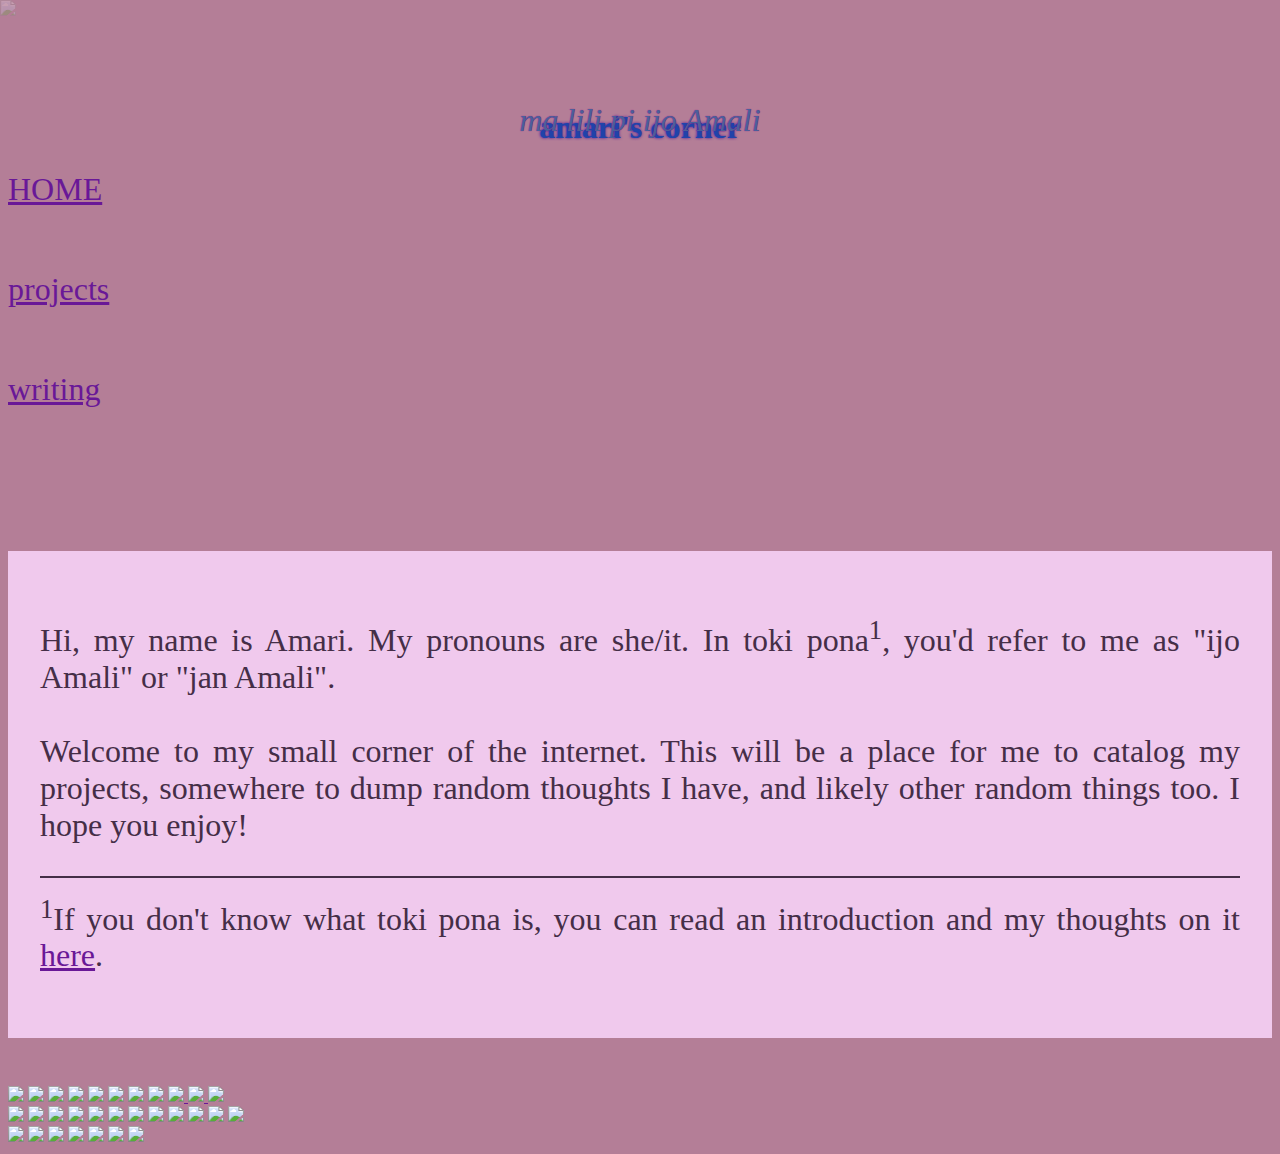
==== index.html @ 30c2fec4 "Add files via upload" ====
<!DOCTYPE html>
<html lang="en">

<head>
    <meta charset="utf-8" />
    <meta name="viewport" content="width=device-width, initial-scale=1" />
    <title>amari's corner</title>
    <!-- CSS Reset -->
    <link rel="stylesheet" href="https://cdnjs.cloudflare.com/ajax/libs/normalize/8.0.1/normalize.css" />
    <!-- Milligram CSS -->
    <link rel="stylesheet" href="https://cdnjs.cloudflare.com/ajax/libs/milligram/1.4.1/milligram.css" />
    <link rel="stylesheet" href="styles.css" />
</head>

<body>
    <img src="https://jooinn.com/images/paper-22.jpg" id="paper-texture"/>

    <div class="container menu-bar">
        <div class="row">
            <div class="column column-40">
                <h1>amari's corner</h1>
                <em class="subtitle column-33">ma lili pi ijo Amali</em>
            </div>
            <div class="column"><a class="button button-clear" id="current-page">Home</a></div>
            <div class="column"><a href="./projects" class="button button-clear">Projects</a></div>
            <div class="column"><a href="./writing" class="button button-clear">Writing</a></div>
        </div>
    </div>

    <div class="container body-text">
        <p>
            Hi, my name is Amari. My pronouns are she/it. In toki pona<sup>1</sup>, you'd refer to me as "ijo Amali" or "jan Amali".
            <br><br>
            Welcome to my small corner of the internet. This will be a place for me to catalog my projects, somewhere to dump random thoughts I have, and likely other random things too. I hope you enjoy!
            <hr>
            <sup>1</sup>If you don't know what toki pona is, you can read an introduction and my thoughts on it <a href="./writing/english/thoughtsontp.html">here</a>.
        </p>
    </div>
    <!-- beepers -->
    <div style="margin-top: 3rem;" class="container">
        <div class="row">
        <img class="column beeper" src="./images/ILikeComputer.png" />
        <img class="column beeper" src="./images/neocities-now.gif" />
        <img class="column beeper" src="./images/paws.png" />
        <img class="column beeper" src="./images/site_best_viewed_with_monitor.gif" />
        <img class="column beeper" src="./images/freetechtips.gif" />
        <img class="column beeper" src="./images/1nft2.gif" />
        <img class="column beeper" src="./images/1bw24.gif" />
        <img class="column beeper" src="./images/firefoxnow.gif" />
        <a class="column" href="https://lunasn0wfall.neocities.org/">
            <img class="beeper" src="./images/pawjob.gif" />
        </a>
        <a class="column" href="https://my-guinea-pig.glitch.me/">
            <img class="beeper" src="./images/3no.png" />
        </a>
        <a class="column" href="https://neocities.org/">
            <img class="beeper" src="./images/1neo11.gif" />
        </a>
        </div>
    </div>
    <!-- stamps -->
    <div class="container">
        <div class="row">
            <img class="column beeper" src="./images/chips.gif" />
            <img class="column beeper" src="./images/miku.gif" />
            <img class="column beeper" src="./images/legend.png" />
            <img class="column beeper" src="./images/aaaaaa.gif" />
            <img class="column beeper" src="./images/dizzy.gif" />
            <img class="column beeper" src="./images/spoons.png" />
            <img class="column beeper" src="./images/jesusxbox.png" />
            <img class="column beeper" src="./images/cateeper.gif" />
            <img class="column beeper" src="./images/rat.png" />
            <img class="column beeper" src="./images/squidsisters.png" />        
            <img class="column beeper" src="./images/penis.jpg" />        
            <img class="column beeper" src="./images/2010.png" />
        </div>
    </div>
    <!-- blinkies -->
    <div class="container">
        <div class="row">
            <img class="column beeper" src="./images/toki.gif" />
            <img class="column beeper" src="./images/bitchpiss.gif" />
            <img class="column beeper" src="./images/deletetiktok.gif" style="width: 150px;" />
            <img class="column beeper" src="./images/onthefloor.gif" />
            <img class="column beeper" src="./images/dishwashersafe.gif" />
            <img class="column beeper" src="./images/catsometimespurr.gif" />
            <!-- <img class="column beeper" src="./images/catmeooow.gif" /> -->
            <img class="column beeper" src="./images/hormones.gif" />
        </div>
    </div>

    <!-- <marquee>meow</marquee> -->
</body>

</html>
---- styles.css ----
:root {
    --text-color:         rgb(69, 46, 71);
    --link-color:         rgb(63, 29, 78);
    --clicked-link-color: rgb(105, 24, 151);
    --fancy-text:         rgb(32, 67, 170);
}

@font-face {
    font-family: "AveriaSerifLibre";
    src: url('/fonts/AveriaSerifLibre-Regular.ttf');
}
/* 
@font-face {
    font-family: "UnderwoodTypewriter";
    src: url('/fonts/zai_Olivetti-UnderwoodStudio21Typewriter.otf');
} */

body {
    background-color: rgb(180, 126, 151);
    color: var(--text-color);
    font-family: "AveriaSerifLibre", "Averia Serif Libre", "Cambria", serif;
}

ul {
    list-style-type: lower-greek;
    padding-left: none;
}

#paper-texture {
    opacity: 0.25;
    position: fixed;
    top: 0;
    left: 0;
    
    /*min-width: 100%;*/
}

.menu-bar {
    padding: 3rem 0 7rem 0;
}

h1 {
    height: 2.1em;
    line-height: 100px;
    text-align: center;
    color: var(--fancy-text);
    text-shadow: 0 0 3px color-mix(in hsl, var(--fancy-text), purple);
    /* font-family: "UnderwoodTypewriter", "zai Olivetti-Underwood Studio 21 Typewriter", "Cambria", serif; */
}

.subtitle {
    color: color-mix(in hsl, var(--fancy-text), gray);
    text-shadow: 0 0 1px purple;
    text-align: center;
    font-size: 2rem;
    display: block;
    margin-top: -2em;
}

a.button {
    padding-top: 1rem;
    line-height: 100px;
    text-align: center;
    color: var(--clicked-link-color);
    font-size: 2rem;
    text-transform: lowercase;
}

a {
    color: var(--clicked-link-color);
}

.body-text {
    background-color: rgba(252, 216, 255, 0.829);    font-size: 2rem;
    text-align: justify;
    padding: 1em;
}

a#current-page {
    text-transform: uppercase;
    text-decoration: underline;
    /* color: color-mix() */
}

hr {
    border: 1px solid var(--text-color);
}
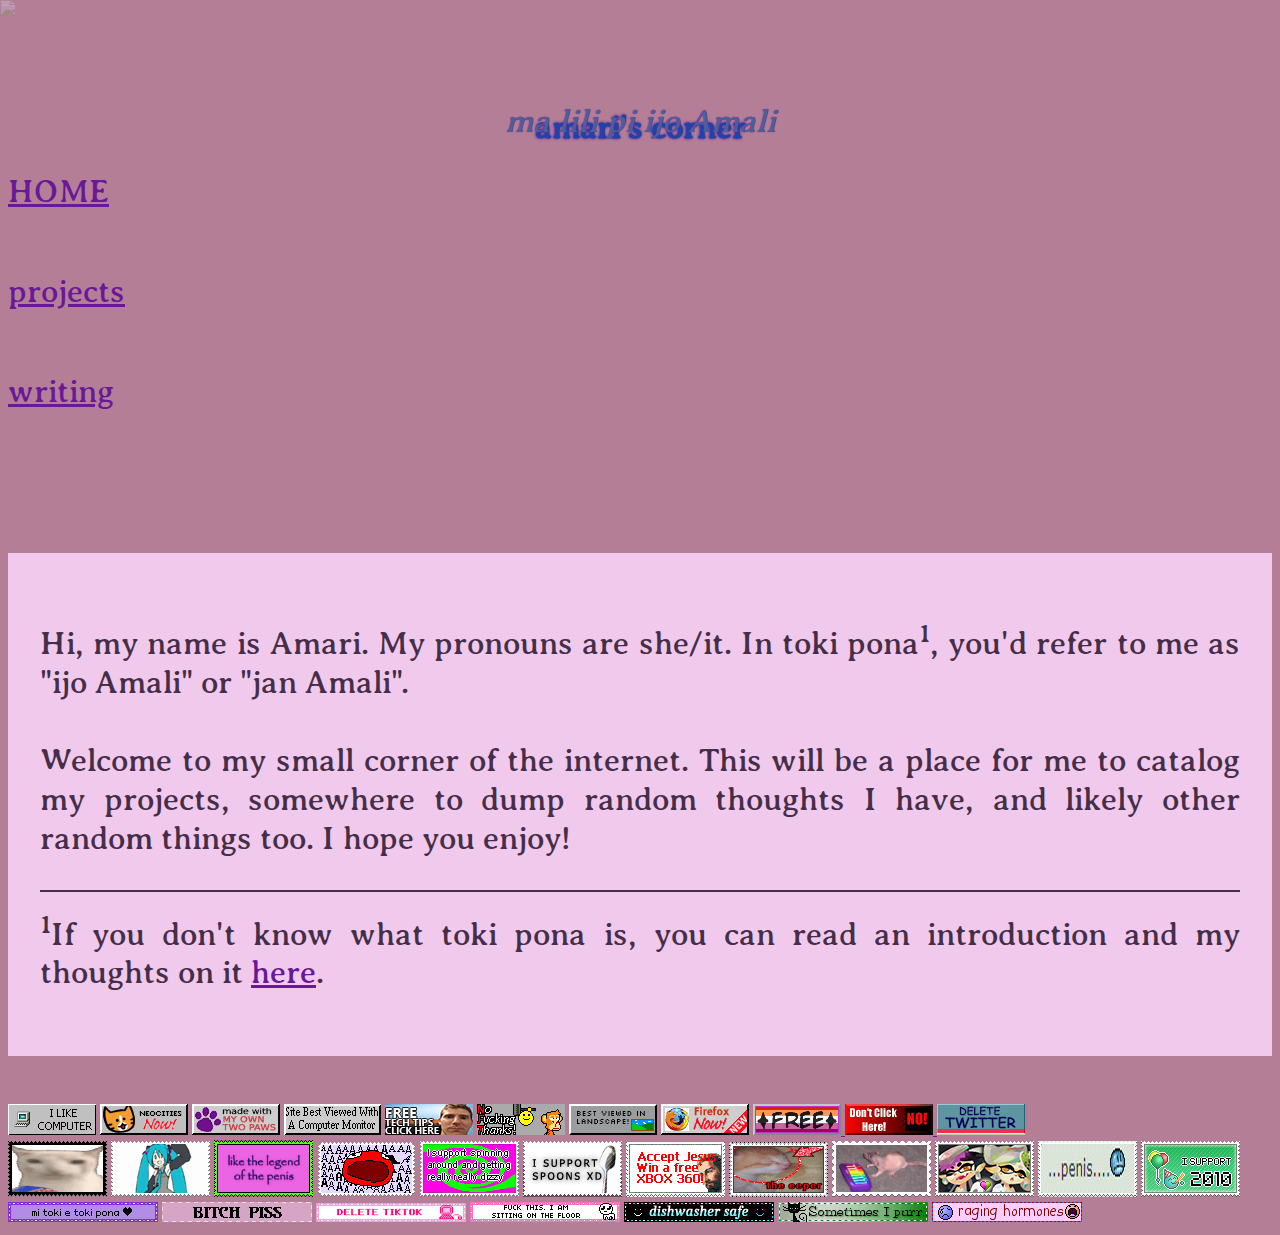
==== commit a0e4230c: "small changes" ====
--- a/index.html
+++ b/index.html
@@ -32,6 +32,7 @@
             Hi, my name is Amari. My pronouns are she/it. In toki pona<sup>1</sup>, you'd refer to me as "ijo Amali" or "jan Amali".
             <br><br>
             Welcome to my small corner of the internet. This will be a place for me to catalog my projects, somewhere to dump random thoughts I have, and likely other random things too. I hope you enjoy!
+            <!-- add socials -->
             <hr>
             <sup>1</sup>If you don't know what toki pona is, you can read an introduction and my thoughts on it <a href="./writing/english/thoughtsontp.html">here</a>.
         </p>
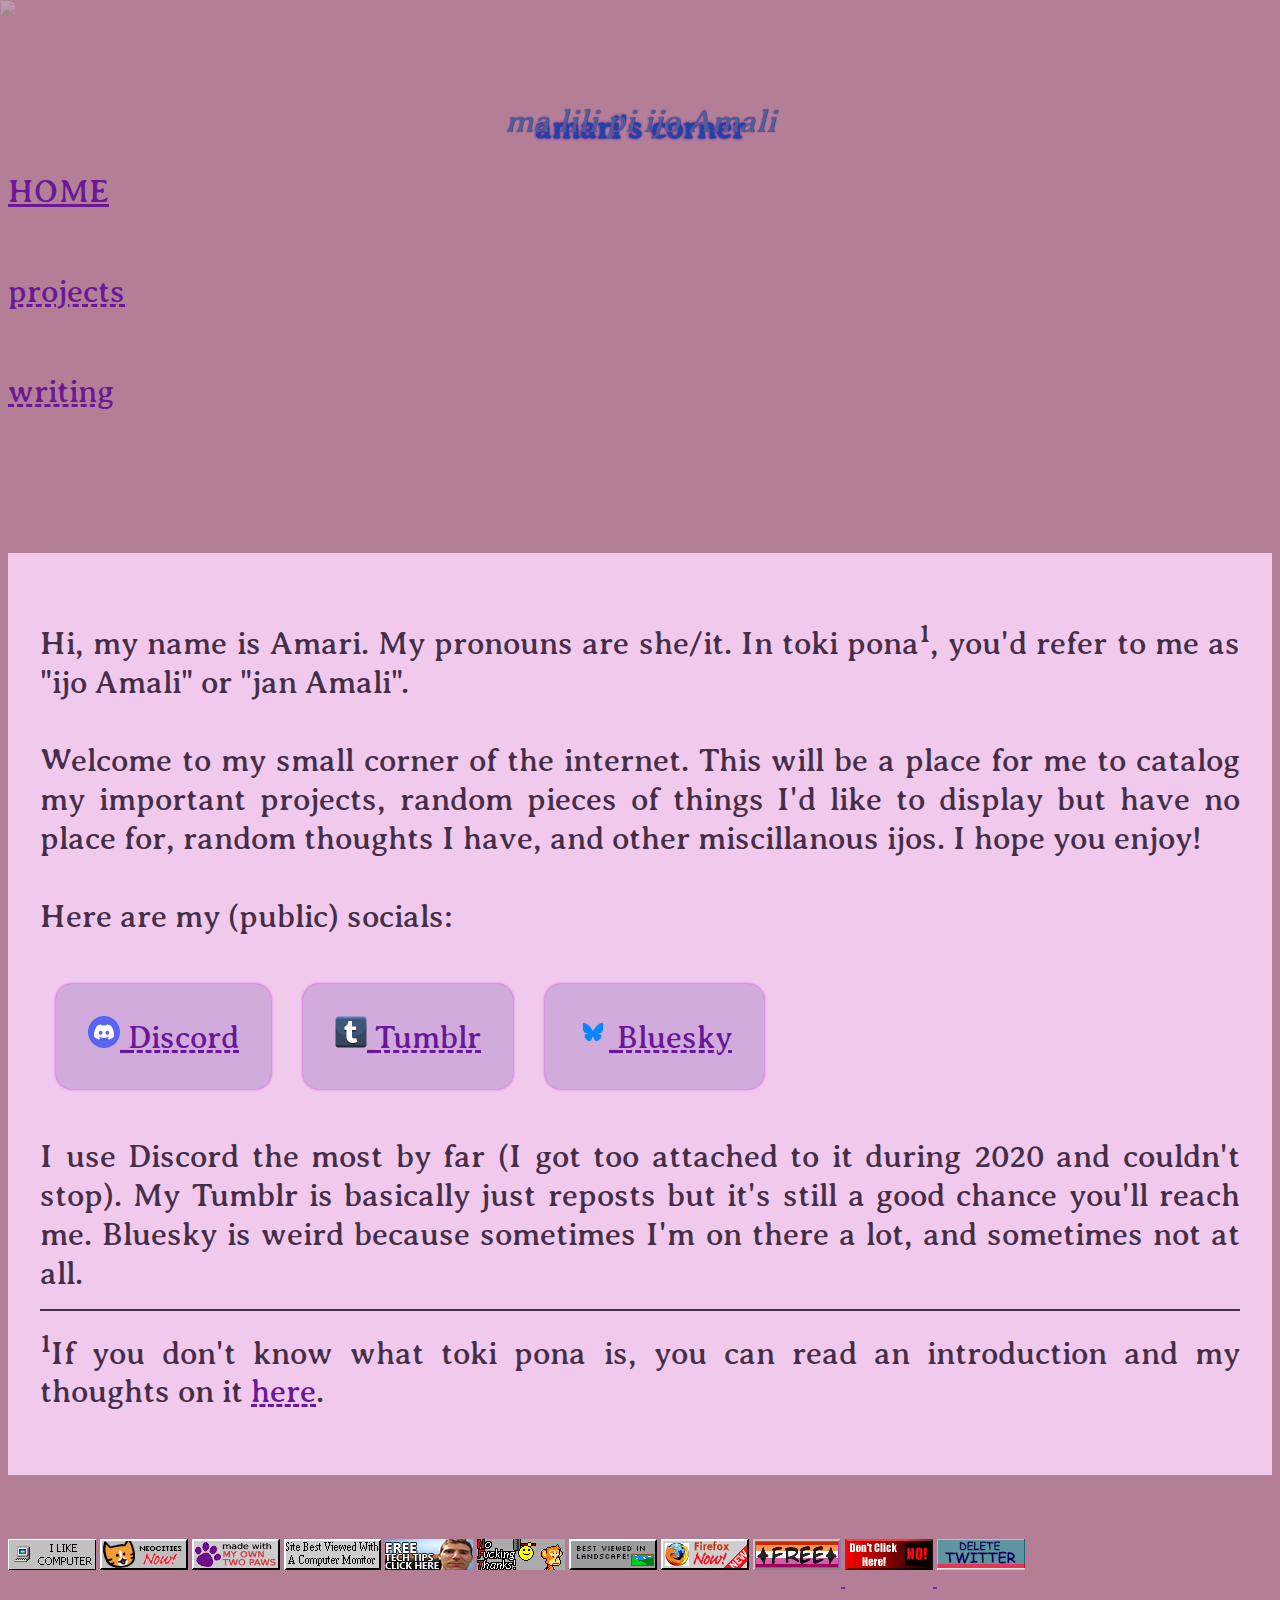
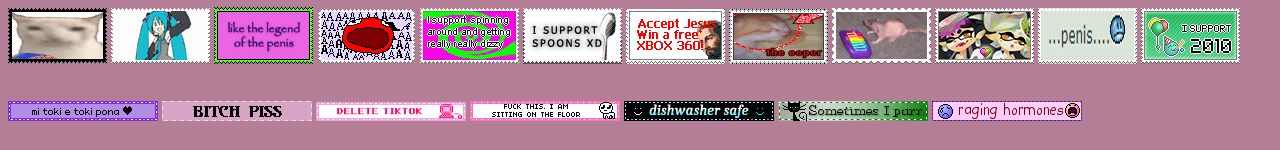
==== commit 1c0068ef: "added socials" ====
--- a/index.html
+++ b/index.html
@@ -31,8 +31,25 @@
         <p>
             Hi, my name is Amari. My pronouns are she/it. In toki pona<sup>1</sup>, you'd refer to me as "ijo Amali" or "jan Amali".
             <br><br>
-            Welcome to my small corner of the internet. This will be a place for me to catalog my projects, somewhere to dump random thoughts I have, and likely other random things too. I hope you enjoy!
+            Welcome to my small corner of the internet. This will be a place for me to catalog my important projects, random pieces of things I'd like to display but have no place for, random thoughts I have, and other miscillanous ijos. I hope you enjoy!
             <!-- add socials -->
+            <br><br>
+            Here are my (public) socials:
+            <div class="socialcontainer">
+                <a href="data:text/html,<h1>@c_rr_t</h1>"><div class="social">
+                    <img src="./images/logos/discord.png" />
+                    <span>Discord</span>
+                </div></a>
+                <a href="https://aliteralracoon.tumblr.com/"><div class="social">
+                    <img src="./images/logos/tumblr.png" />
+                    <span>Tumblr</span>
+                </div></a>
+                <a href="https://bsky.app/profile/gonorth.bsky.social"><div class="social">
+                    <img src="./images/logos/bsky.png" />
+                    <span>Bluesky</span>
+                </div></a>
+            </div>
+            I use Discord the most by far (I got too attached to it during 2020 and couldn't stop). My Tumblr is basically just reposts but it's still a good chance you'll reach me. Bluesky is weird because sometimes I'm on there a lot, and sometimes not at all.
             <hr>
             <sup>1</sup>If you don't know what toki pona is, you can read an introduction and my thoughts on it <a href="./writing/english/thoughtsontp.html">here</a>.
         </p>
--- a/styles.css
+++ b/styles.css
@@ -3,6 +3,7 @@
     --link-color:         rgb(63, 29, 78);
     --clicked-link-color: rgb(105, 24, 151);
     --fancy-text:         rgb(32, 67, 170);
+    --box-background:      rgb(210, 171, 221);
 }
 
 @font-face {
@@ -31,8 +32,15 @@
     position: fixed;
     top: 0;
     left: 0;
-    
     /*min-width: 100%;*/
+    /* makes unable to drag: */
+    user-drag: none; 
+    user-select: none;
+    -moz-user-select: none;
+    -webkit-user-drag: none;
+    -webkit-user-select: none;
+    -ms-user-select: none;
+    pointer-events: none;
 }
 
 .menu-bar {
@@ -68,6 +76,7 @@
 
 a {
     color: var(--clicked-link-color);
+    text-decoration: dashed underline;
 }
 
 .body-text {
@@ -84,4 +93,25 @@
 
 hr {
     border: 1px solid var(--text-color);
+}
+
+.beeper {
+    padding: 1rem 0 !important;
+}
+
+.socialcontainer {
+    display: flex;
+    margin-bottom: 1em;
+}
+
+.social {
+    background-color: var(--box-background);
+    padding: 2rem;
+    margin: 1rem;
+    border-radius: 1rem;
+    box-shadow: 0 0 3px color-mix(in hsl, var(--box-background), purple);
+}
+
+.social img {
+    height: 1em;
 }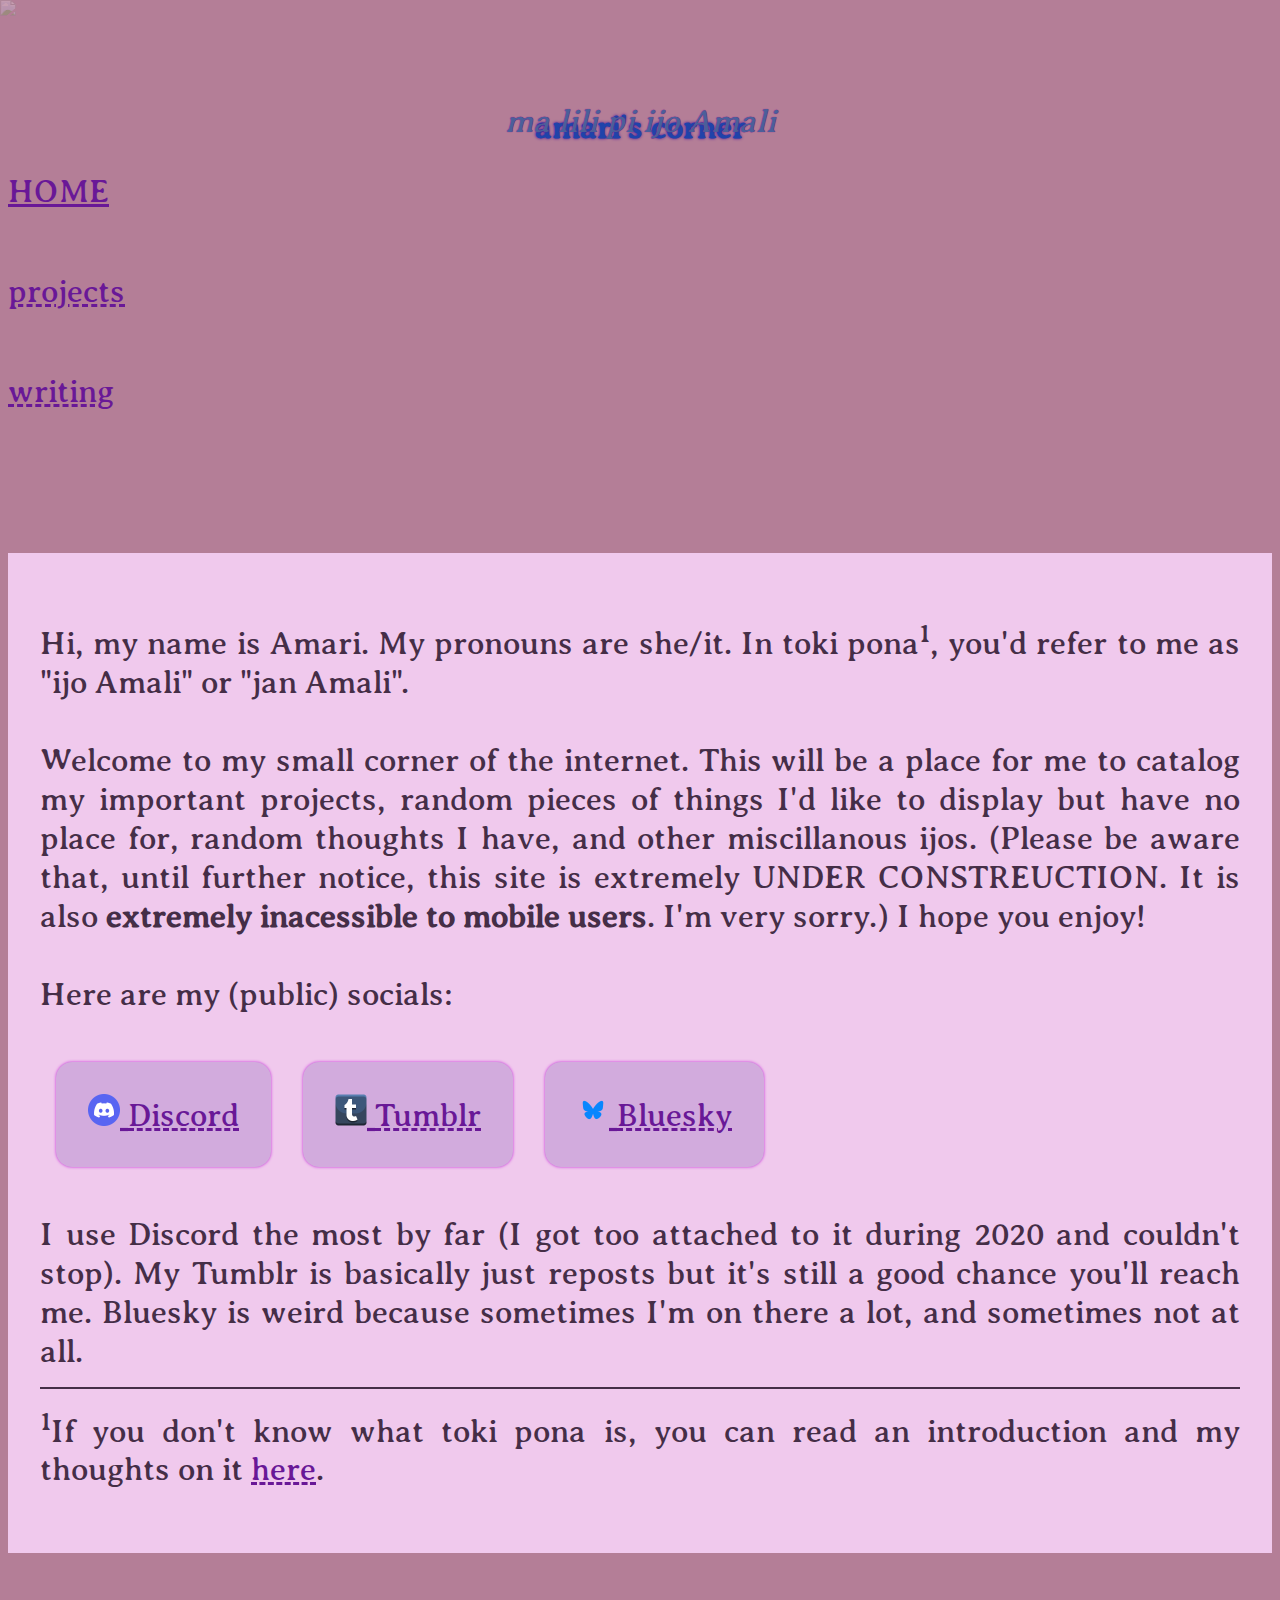
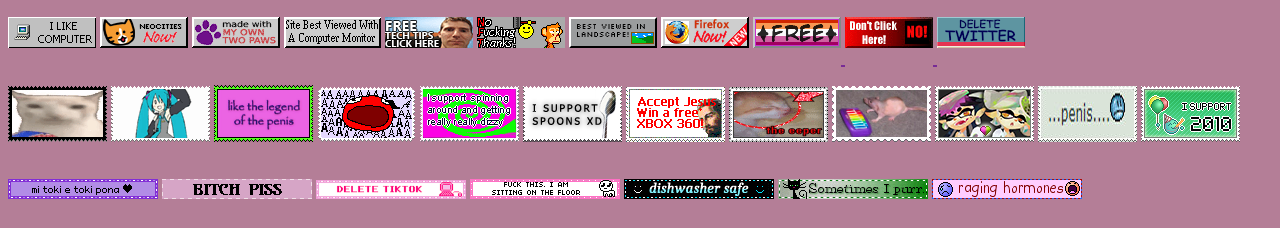
==== commit 854deec6: "small msg" ====
--- a/index.html
+++ b/index.html
@@ -31,7 +31,7 @@
         <p>
             Hi, my name is Amari. My pronouns are she/it. In toki pona<sup>1</sup>, you'd refer to me as "ijo Amali" or "jan Amali".
             <br><br>
-            Welcome to my small corner of the internet. This will be a place for me to catalog my important projects, random pieces of things I'd like to display but have no place for, random thoughts I have, and other miscillanous ijos. I hope you enjoy!
+            Welcome to my small corner of the internet. This will be a place for me to catalog my important projects, random pieces of things I'd like to display but have no place for, random thoughts I have, and other miscillanous ijos. (Please be aware that, until further notice, this site is extremely UNDER CONSTREUCTION. It is also <strong>extremely inacessible to mobile users</strong>. I'm very sorry.) I hope you enjoy!
             <!-- add socials -->
             <br><br>
             Here are my (public) socials:
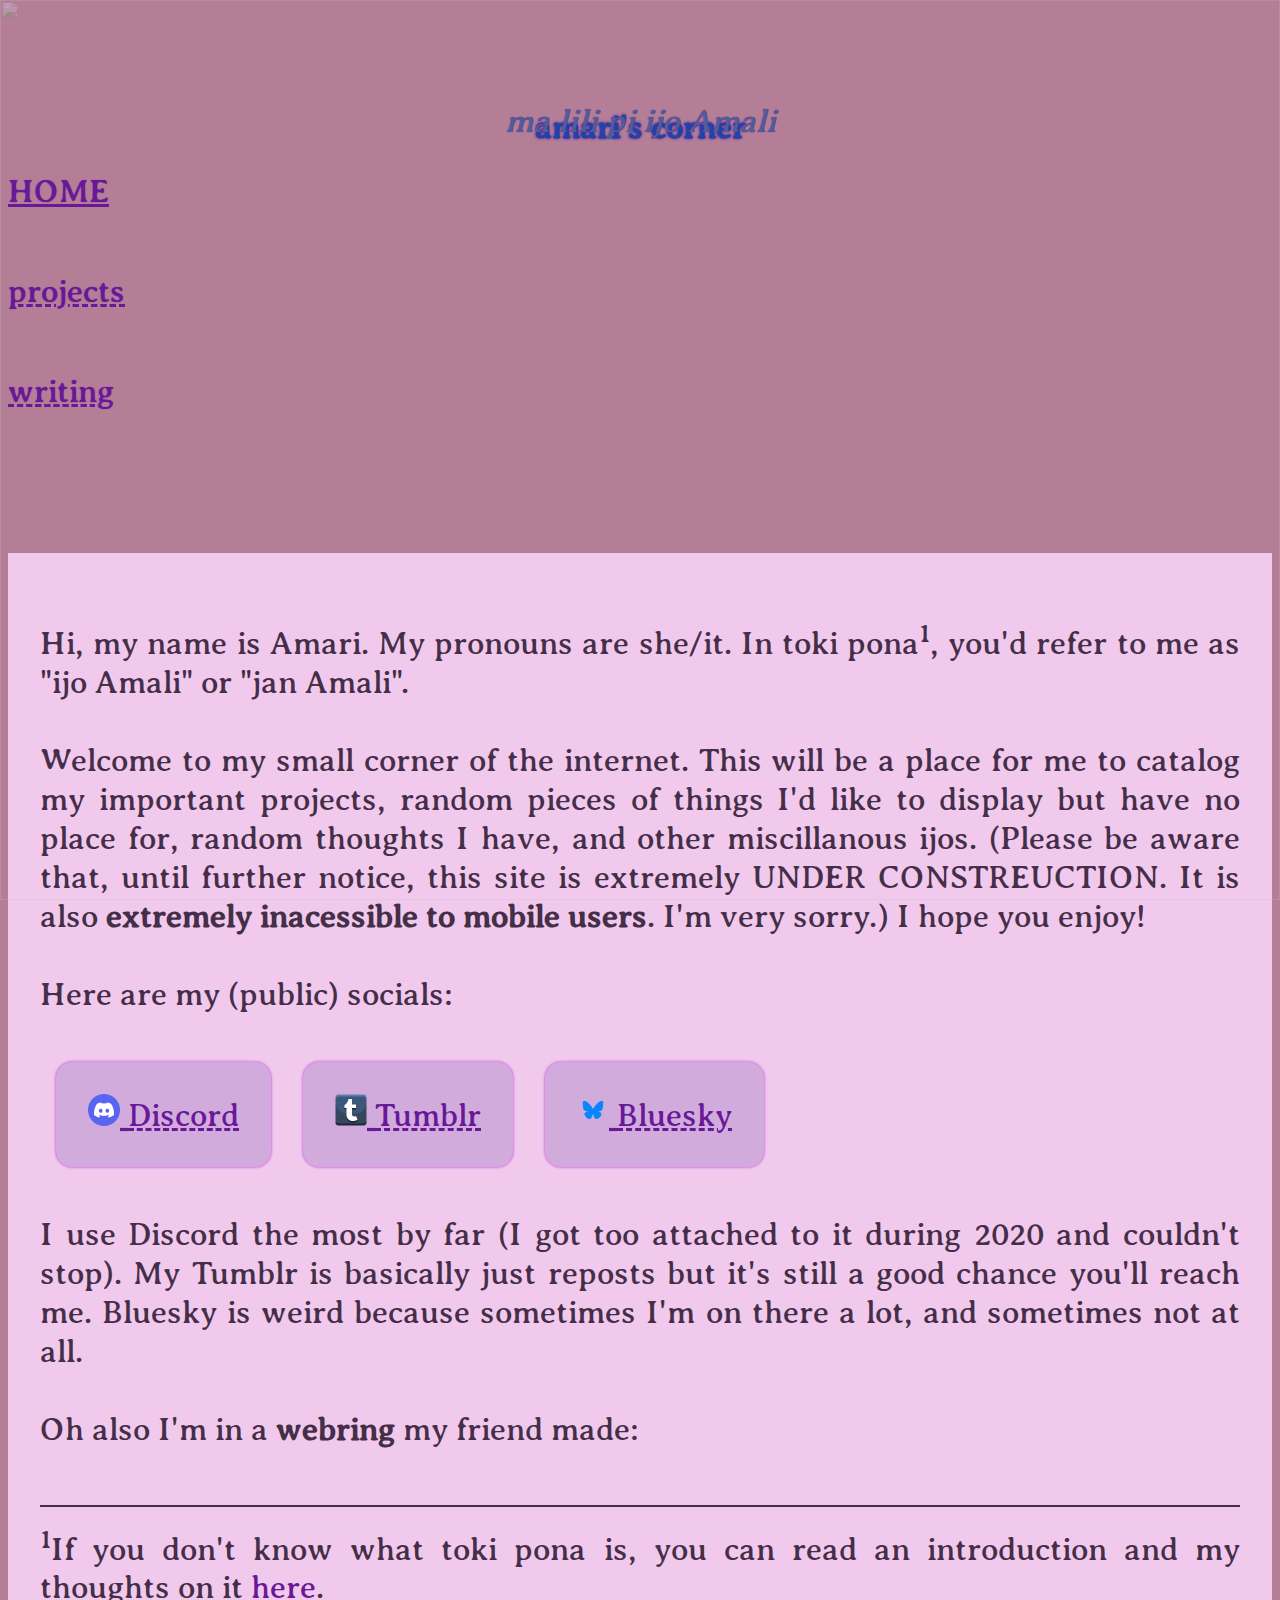
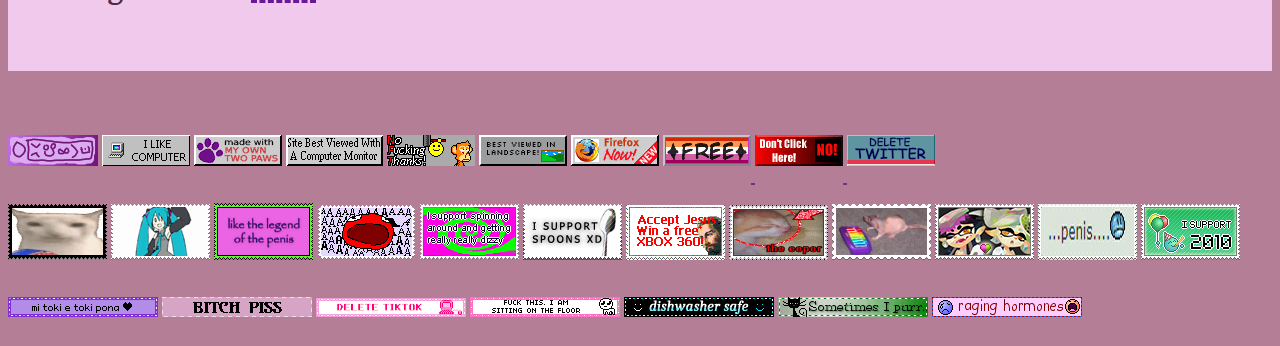
==== commit 24aff5b1: "add webring!!!" ====
--- a/index.html
+++ b/index.html
@@ -50,6 +50,9 @@
                 </div></a>
             </div>
             I use Discord the most by far (I got too attached to it during 2020 and couldn't stop). My Tumblr is basically just reposts but it's still a good chance you'll reach me. Bluesky is weird because sometimes I'm on there a lot, and sometimes not at all.
+            <br><br>
+            Oh also I'm in a <strong>webring</strong> my friend made:<br>
+            <iframe src="https://webring.thoughtsofmine.ca/iframe.php?exclude=https://ijo-amali.github.io/" style="border: none; height: 31px; width: 100%"></iframe>
             <hr>
             <sup>1</sup>If you don't know what toki pona is, you can read an introduction and my thoughts on it <a href="./writing/english/thoughtsontp.html">here</a>.
         </p>
@@ -57,11 +60,12 @@
     <!-- beepers -->
     <div style="margin-top: 3rem;" class="container">
         <div class="row">
+        <img class="column beeper" src="./images/ijoamali.png" />
         <img class="column beeper" src="./images/ILikeComputer.png" />
-        <img class="column beeper" src="./images/neocities-now.gif" />
+        <!-- <img class="column beeper" src="./images/neocities-now.gif" /> -->
         <img class="column beeper" src="./images/paws.png" />
         <img class="column beeper" src="./images/site_best_viewed_with_monitor.gif" />
-        <img class="column beeper" src="./images/freetechtips.gif" />
+        <!-- <img class="column beeper" src="./images/freetechtips.gif" /> -->
         <img class="column beeper" src="./images/1nft2.gif" />
         <img class="column beeper" src="./images/1bw24.gif" />
         <img class="column beeper" src="./images/firefoxnow.gif" />
--- a/styles.css
+++ b/styles.css
@@ -1,9 +1,14 @@
+/* @import "https://davidar.github.io/linja-pona/stylesheet.css"; /* for sitelen pona */
+
 :root {
     --text-color:         rgb(69, 46, 71);
     --link-color:         rgb(63, 29, 78);
     --clicked-link-color: rgb(105, 24, 151);
     --fancy-text:         rgb(32, 67, 170);
     --box-background:      rgb(210, 171, 221);
+    
+    --body-font-size: 2rem;
+    --h2-font-size: 3.6rem;
 }
 
 @font-face {
@@ -32,9 +37,12 @@
     position: fixed;
     top: 0;
     left: 0;
+    object-fit: cover;
+    height: 100%;
+    width: 100%;
     /*min-width: 100%;*/
     /* makes unable to drag: */
-    user-drag: none; 
+    /* user-drag: none;  */
     user-select: none;
     -moz-user-select: none;
     -webkit-user-drag: none;
@@ -60,7 +68,7 @@
     color: color-mix(in hsl, var(--fancy-text), gray);
     text-shadow: 0 0 1px purple;
     text-align: center;
-    font-size: 2rem;
+    font-size: var(--body-font-size);
     display: block;
     margin-top: -2em;
 }
@@ -70,8 +78,9 @@
     line-height: 100px;
     text-align: center;
     color: var(--clicked-link-color);
-    font-size: 2rem;
+    font-size: var(--body-font-size);
     text-transform: lowercase;
+    text-shadow: 0 0 1px var(--clicked-link-color);
 }
 
 a {
@@ -80,7 +89,8 @@
 }
 
 .body-text {
-    background-color: rgba(252, 216, 255, 0.829);    font-size: 2rem;
+    background-color: rgba(252, 216, 255, 0.829);
+    font-size: var(--body-font-size);
     text-align: justify;
     padding: 1em;
 }
@@ -97,6 +107,7 @@
 
 .beeper {
     padding: 1rem 0 !important;
+    image-rendering: pixelated;
 }
 
 .socialcontainer {
@@ -114,4 +125,31 @@
 
 .social img {
     height: 1em;
+}
+
+/* @media (min-width: 40rem) {
+    img[src~="construction.gif"] {
+        display: none;
+    }
+} */
+
+@font-face {
+    font-family: "linja lipamanka";
+    src: url("/fonts/linjalipamanka-normal.otf");
+}
+
+.sitelen-pona {
+    font-size: calc(var(--body-font-size) + 1.2rem);
+    font-family: "linja lipamanka";
+    font-feature-settings: "liga" 1, "clig" 1, "calt" 1, "kern" 1, "mark" 1;
+    text-rendering: optimizeLegibility;
+}
+
+.sitelen-pona h2 {
+    font-size: calc(var(--h2-font-size) + 2rem);
+    line-height: normal;
+}
+
+.sitelen-pona sup {
+    font-family: "AveriaSerifLibre", "Averia Serif Libre", "Cambria", serif;
 }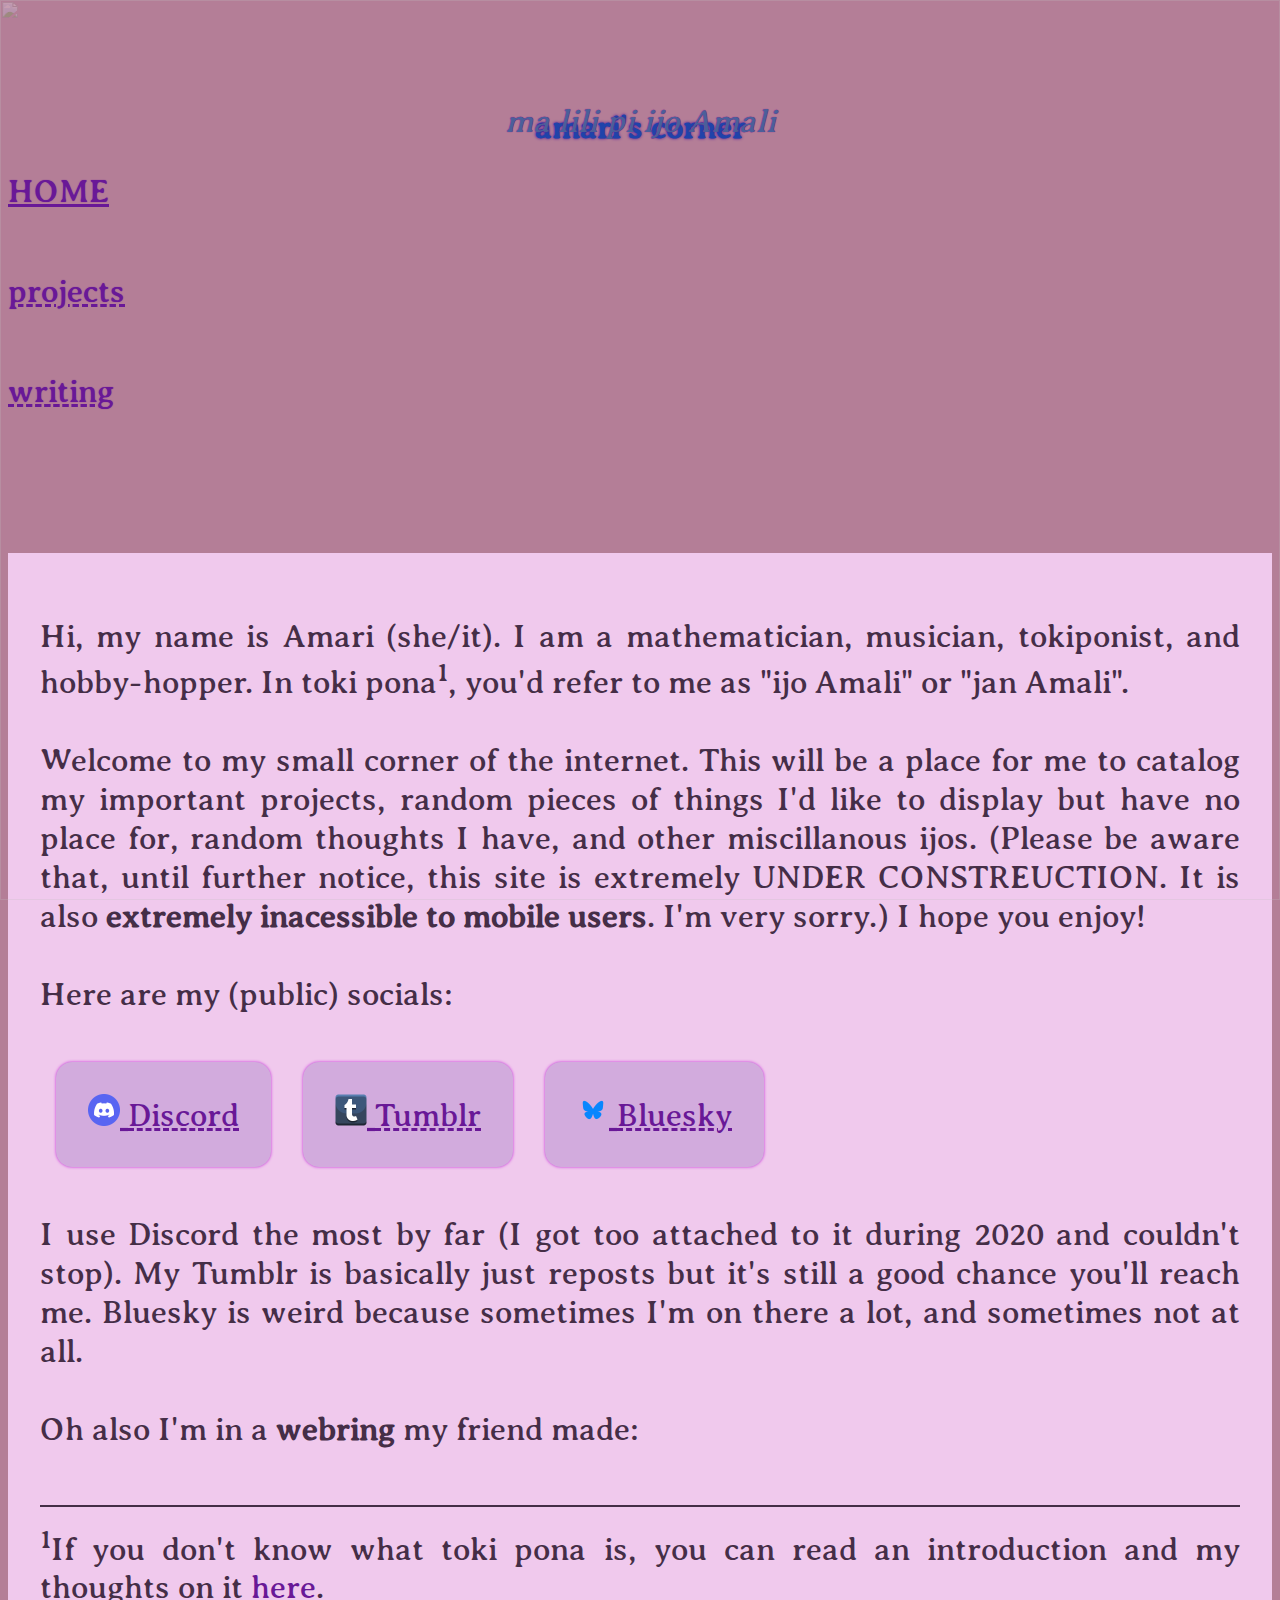
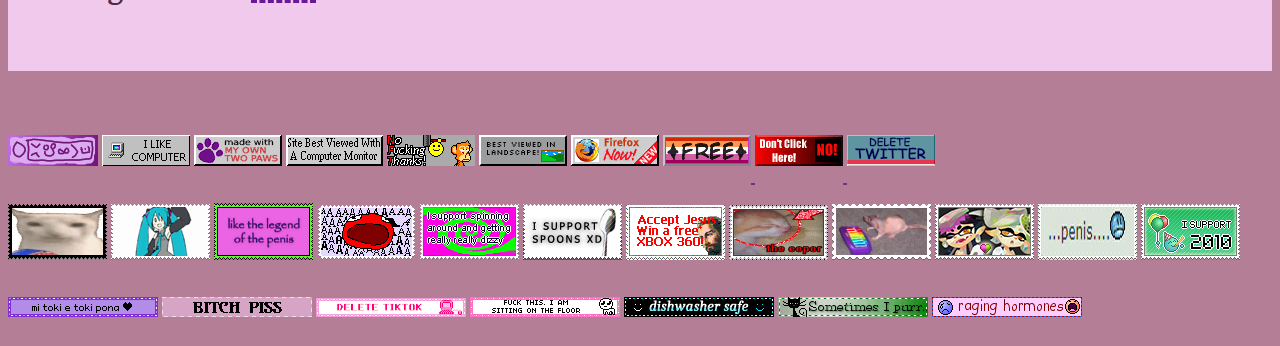
==== commit 454678ea: "small text change and css refractor" ====
--- a/index.html
+++ b/index.html
@@ -29,14 +29,14 @@
 
     <div class="container body-text">
         <p>
-            Hi, my name is Amari. My pronouns are she/it. In toki pona<sup>1</sup>, you'd refer to me as "ijo Amali" or "jan Amali".
+            Hi, my name is Amari (she/it). I am a mathematician, musician, tokiponist, and hobby-hopper. In toki pona<sup>1</sup>, you'd refer to me as "ijo Amali" or "jan Amali".
             <br><br>
             Welcome to my small corner of the internet. This will be a place for me to catalog my important projects, random pieces of things I'd like to display but have no place for, random thoughts I have, and other miscillanous ijos. (Please be aware that, until further notice, this site is extremely UNDER CONSTREUCTION. It is also <strong>extremely inacessible to mobile users</strong>. I'm very sorry.) I hope you enjoy!
             <!-- add socials -->
             <br><br>
             Here are my (public) socials:
             <div class="socialcontainer">
-                <a href="data:text/html,<h1>@c_rr_t</h1>"><div class="social">
+                <a href="https://notes.io/wdS4B"><div class="social">
                     <img src="./images/logos/discord.png" />
                     <span>Discord</span>
                 </div></a>
--- a/styles.css
+++ b/styles.css
@@ -134,13 +134,13 @@
 } */
 
 @font-face {
-    font-family: "linja lipamanka";
+    font-family: "linja-lipamanka";
     src: url("/fonts/linjalipamanka-normal.otf");
 }
 
 .sitelen-pona {
     font-size: calc(var(--body-font-size) + 1.2rem);
-    font-family: "linja lipamanka";
+    font-family: "linja lipamanka", "linja-lipamanka", inherit;
     font-feature-settings: "liga" 1, "clig" 1, "calt" 1, "kern" 1, "mark" 1;
     text-rendering: optimizeLegibility;
 }
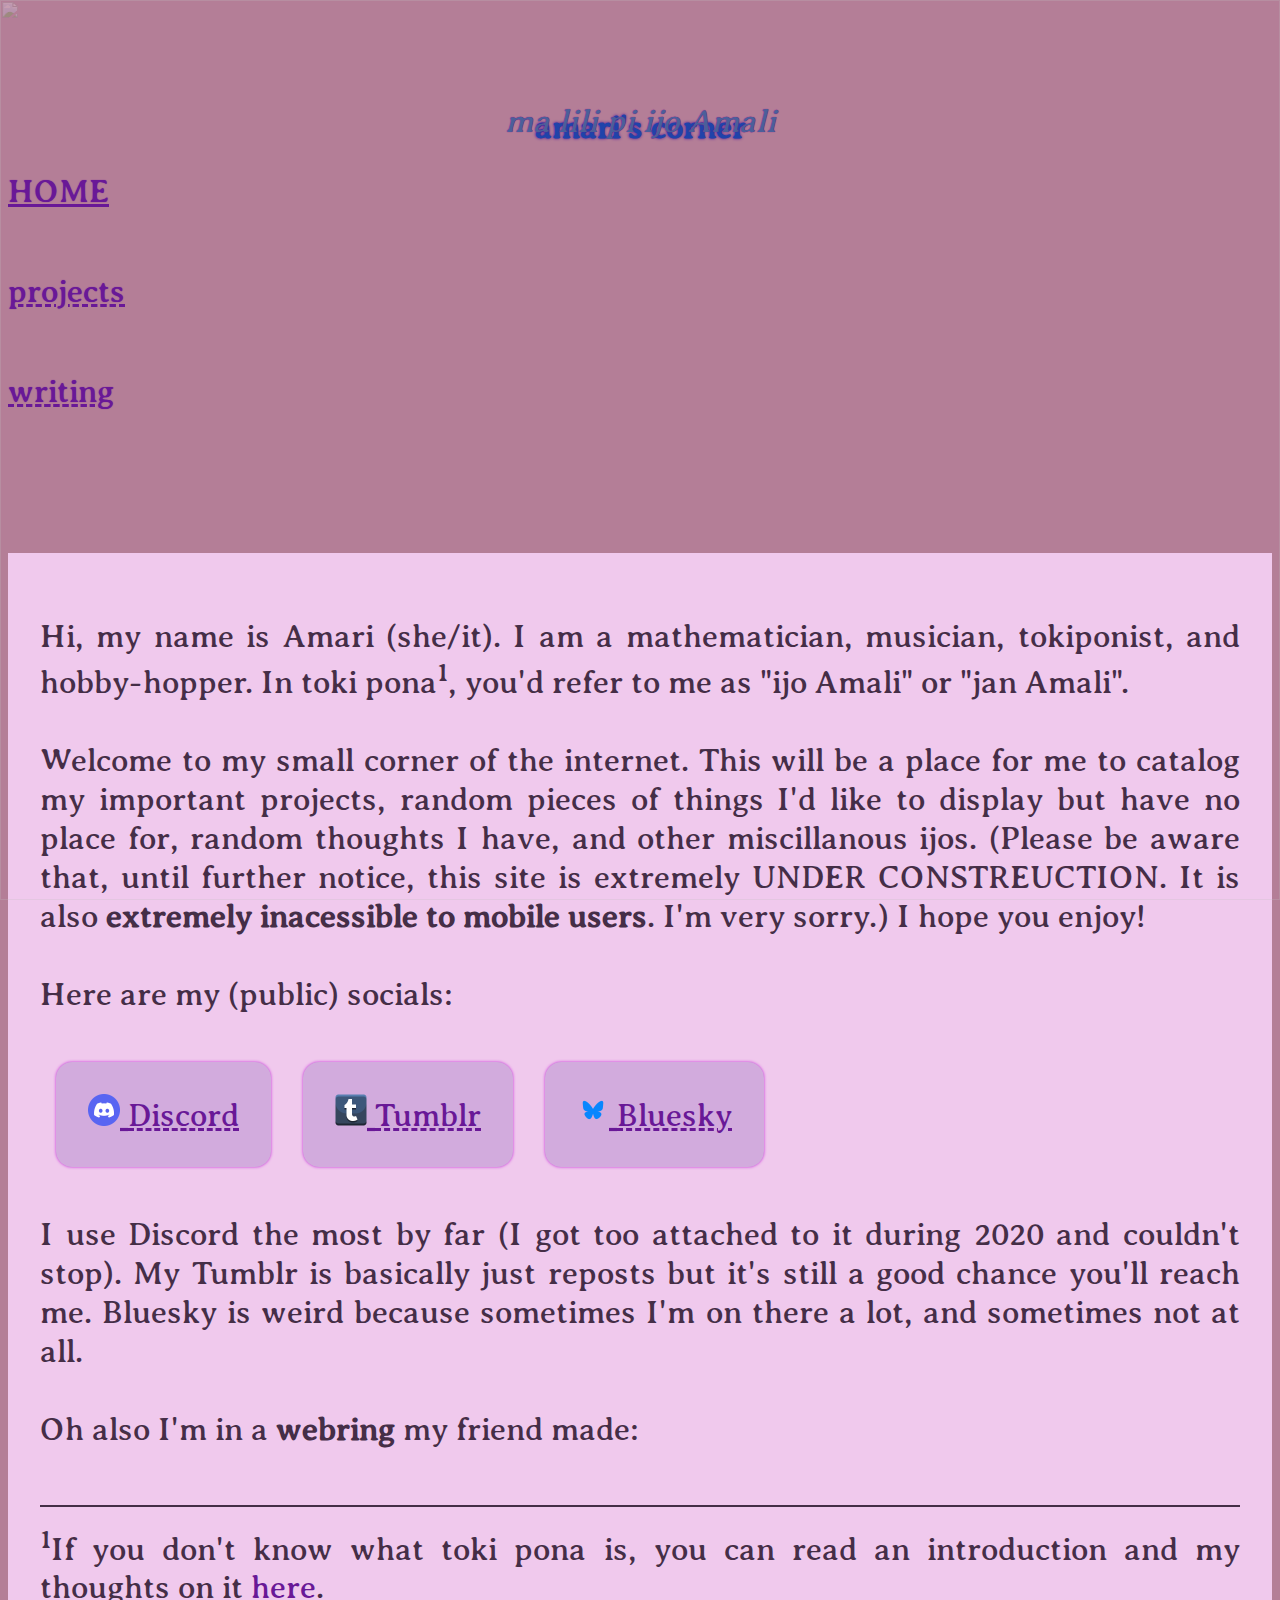
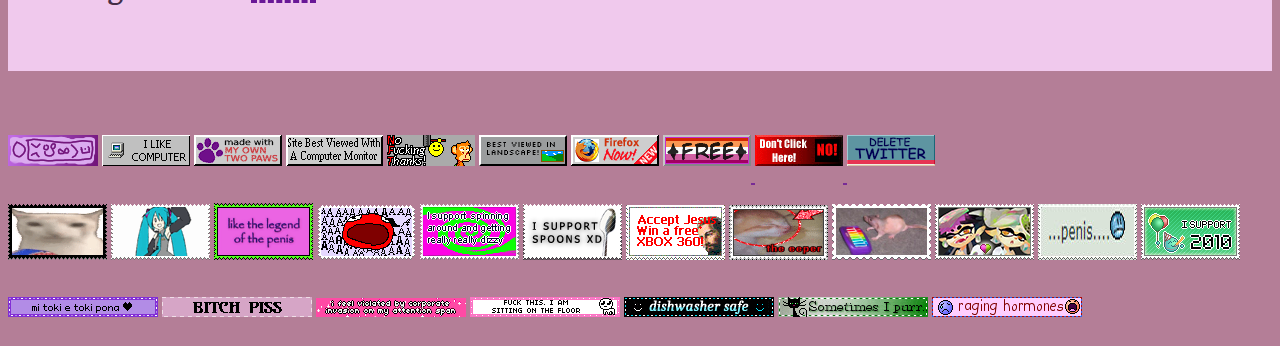
==== commit d5ed6e86: "fixed a fuck-up in sitelen pona, changed a blinker" ====
--- a/index.html
+++ b/index.html
@@ -102,7 +102,7 @@
         <div class="row">
             <img class="column beeper" src="./images/toki.gif" />
             <img class="column beeper" src="./images/bitchpiss.gif" />
-            <img class="column beeper" src="./images/deletetiktok.gif" style="width: 150px;" />
+            <img class="column beeper" src="./images/attentionspan.gif" style="width: 150px;" />
             <img class="column beeper" src="./images/onthefloor.gif" />
             <img class="column beeper" src="./images/dishwashersafe.gif" />
             <img class="column beeper" src="./images/catsometimespurr.gif" />
--- a/styles.css
+++ b/styles.css
@@ -140,7 +140,7 @@
 
 .sitelen-pona {
     font-size: calc(var(--body-font-size) + 1.2rem);
-    font-family: "linja lipamanka", "linja-lipamanka", inherit;
+    font-family: "linja lipamanka", "linja-lipamanka";
     font-feature-settings: "liga" 1, "clig" 1, "calt" 1, "kern" 1, "mark" 1;
     text-rendering: optimizeLegibility;
 }
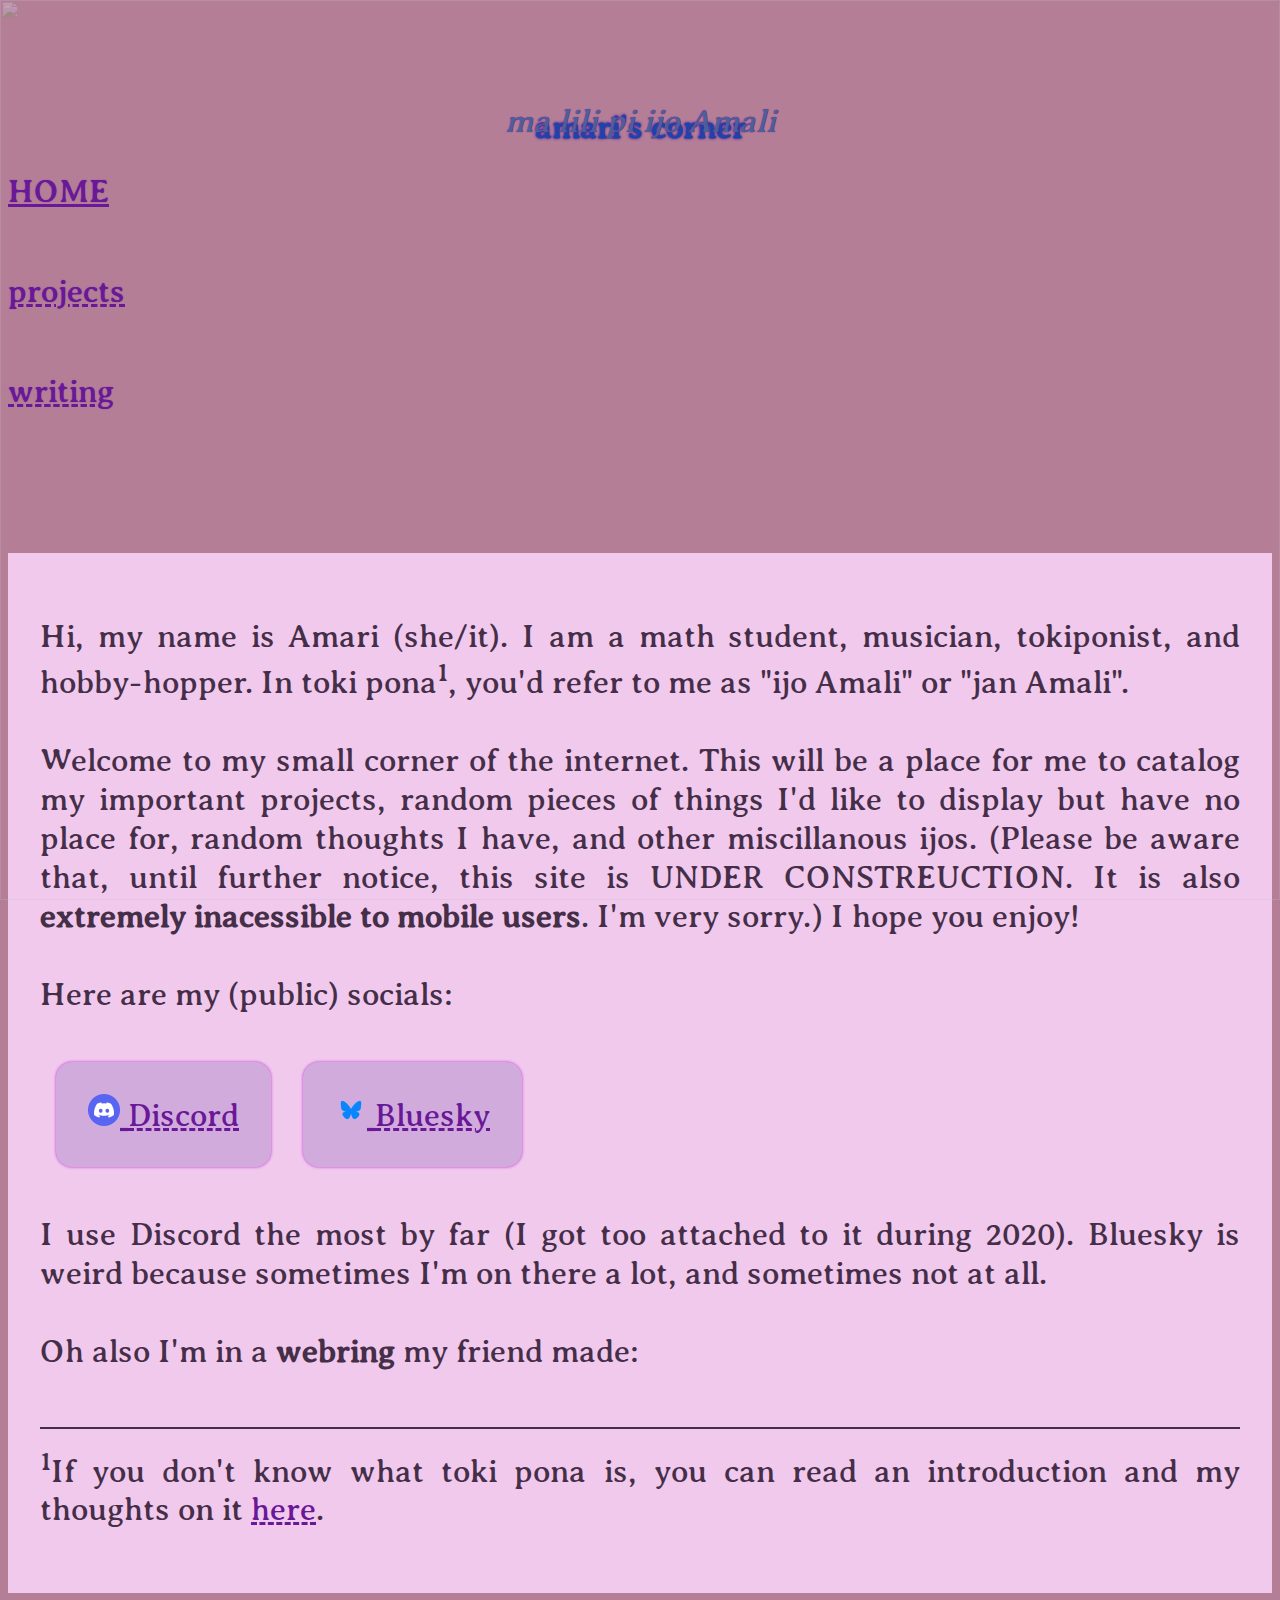
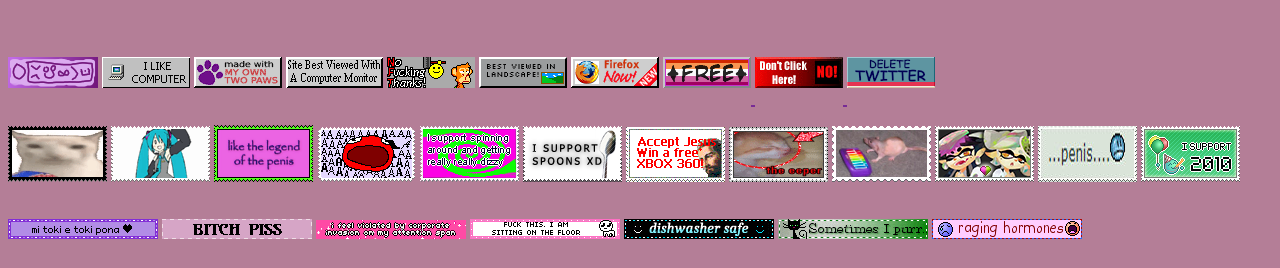
==== commit 6e00baa6: "website if it was better" ====
--- a/index.html
+++ b/index.html
@@ -13,7 +13,7 @@
 </head>
 
 <body>
-    <img src="https://jooinn.com/images/paper-22.jpg" id="paper-texture"/>
+    <img src="https://jooinn.com/images/paper-22.jpg" id="paper-texture" />
 
     <div class="container menu-bar">
         <div class="row">
@@ -29,55 +29,66 @@
 
     <div class="container body-text">
         <p>
-            Hi, my name is Amari (she/it). I am a mathematician, musician, tokiponist, and hobby-hopper. In toki pona<sup>1</sup>, you'd refer to me as "ijo Amali" or "jan Amali".
+            Hi, my name is Amari (she/it). I am a math student, musician, tokiponist, and hobby-hopper. In toki
+            pona<sup>1</sup>, you'd refer to me as "ijo Amali" or "jan Amali".
             <br><br>
-            Welcome to my small corner of the internet. This will be a place for me to catalog my important projects, random pieces of things I'd like to display but have no place for, random thoughts I have, and other miscillanous ijos. (Please be aware that, until further notice, this site is extremely UNDER CONSTREUCTION. It is also <strong>extremely inacessible to mobile users</strong>. I'm very sorry.) I hope you enjoy!
+            Welcome to my small corner of the internet. This will be a place for me to catalog my important projects,
+            random pieces of things I'd like to display but have no place for, random thoughts I have, and other
+            miscillanous ijos. (Please be aware that, until further notice, this site is UNDER CONSTREUCTION. It is also
+            <strong>extremely inacessible to mobile users</strong>. I'm very sorry.) I hope you enjoy!
             <!-- add socials -->
             <br><br>
             Here are my (public) socials:
-            <div class="socialcontainer">
-                <a href="https://notes.io/wdS4B"><div class="social">
+        <div class="socialcontainer">
+            <a href="https://notes.io/wdS4B">
+                <div class="social">
                     <img src="./images/logos/discord.png" />
                     <span>Discord</span>
-                </div></a>
-                <a href="https://aliteralracoon.tumblr.com/"><div class="social">
+                </div>
+            </a>
+            <!-- <a href="https://aliteralracoon.tumblr.com/"><div class="social">
                     <img src="./images/logos/tumblr.png" />
                     <span>Tumblr</span>
-                </div></a>
-                <a href="https://bsky.app/profile/gonorth.bsky.social"><div class="social">
+                </div></a> -->
+            <a href="https://bsky.app/profile/gonorth.bsky.social">
+                <div class="social">
                     <img src="./images/logos/bsky.png" />
                     <span>Bluesky</span>
-                </div></a>
-            </div>
-            I use Discord the most by far (I got too attached to it during 2020 and couldn't stop). My Tumblr is basically just reposts but it's still a good chance you'll reach me. Bluesky is weird because sometimes I'm on there a lot, and sometimes not at all.
-            <br><br>
-            Oh also I'm in a <strong>webring</strong> my friend made:<br>
-            <iframe src="https://webring.thoughtsofmine.ca/iframe.php?exclude=https://ijo-amali.github.io/" style="border: none; height: 31px; width: 100%"></iframe>
-            <hr>
-            <sup>1</sup>If you don't know what toki pona is, you can read an introduction and my thoughts on it <a href="./writing/english/thoughtsontp.html">here</a>.
+                </div>
+            </a>
+        </div>
+        I use Discord the most by far (I got too attached to it during 2020). Bluesky is weird because sometimes I'm on
+        there a lot, and sometimes not at all.
+        <br><br>
+        Oh also I'm in a <strong>webring</strong> my friend made:<br>
+        <iframe src="https://webring.thoughtsofmine.ca/iframe.php?exclude=https://ijo-amali.github.io/"
+            style="border: none; height: 31px; width: 100%"></iframe>
+        <hr>
+        <sup>1</sup>If you don't know what toki pona is, you can read an introduction and my thoughts on it <a
+            href="./writing/english/thoughtsontp.html">here</a>.
         </p>
     </div>
     <!-- beepers -->
     <div style="margin-top: 3rem;" class="container">
         <div class="row">
-        <img class="column beeper" src="./images/ijoamali.png" />
-        <img class="column beeper" src="./images/ILikeComputer.png" />
-        <!-- <img class="column beeper" src="./images/neocities-now.gif" /> -->
-        <img class="column beeper" src="./images/paws.png" />
-        <img class="column beeper" src="./images/site_best_viewed_with_monitor.gif" />
-        <!-- <img class="column beeper" src="./images/freetechtips.gif" /> -->
-        <img class="column beeper" src="./images/1nft2.gif" />
-        <img class="column beeper" src="./images/1bw24.gif" />
-        <img class="column beeper" src="./images/firefoxnow.gif" />
-        <a class="column" href="https://lunasn0wfall.neocities.org/">
-            <img class="beeper" src="./images/pawjob.gif" />
-        </a>
-        <a class="column" href="https://my-guinea-pig.glitch.me/">
-            <img class="beeper" src="./images/3no.png" />
-        </a>
-        <a class="column" href="https://neocities.org/">
-            <img class="beeper" src="./images/1neo11.gif" />
-        </a>
+            <img class="column beeper" src="./images/ijoamali.png" />
+            <img class="column beeper" src="./images/ILikeComputer.png" />
+            <!-- <img class="column beeper" src="./images/neocities-now.gif" /> -->
+            <img class="column beeper" src="./images/paws.png" />
+            <img class="column beeper" src="./images/site_best_viewed_with_monitor.gif" />
+            <!-- <img class="column beeper" src="./images/freetechtips.gif" /> -->
+            <img class="column beeper" src="./images/1nft2.gif" />
+            <img class="column beeper" src="./images/1bw24.gif" />
+            <img class="column beeper" src="./images/firefoxnow.gif" />
+            <a class="column" href="https://lunasn0wfall.neocities.org/">
+                <img class="beeper" src="./images/pawjob.gif" />
+            </a>
+            <a class="column" href="https://my-guinea-pig.glitch.me/">
+                <img class="beeper" src="./images/3no.png" />
+            </a>
+            <a class="column" href="https://neocities.org/">
+                <img class="beeper" src="./images/1neo11.gif" />
+            </a>
         </div>
     </div>
     <!-- stamps -->
@@ -92,8 +103,8 @@
             <img class="column beeper" src="./images/jesusxbox.png" />
             <img class="column beeper" src="./images/cateeper.gif" />
             <img class="column beeper" src="./images/rat.png" />
-            <img class="column beeper" src="./images/squidsisters.png" />        
-            <img class="column beeper" src="./images/penis.jpg" />        
+            <img class="column beeper" src="./images/squidsisters.png" />
+            <img class="column beeper" src="./images/penis.jpg" />
             <img class="column beeper" src="./images/2010.png" />
         </div>
     </div>
--- a/styles.css
+++ b/styles.css
@@ -30,6 +30,15 @@
 ul {
     list-style-type: lower-greek;
     padding-left: none;
+}
+
+ol.dialouge {
+    list-style-position: outside;
+    margin-left: 3em;
+}
+
+ol.dialouge li::marker {
+    content: attr(data-char);
 }
 
 #paper-texture {
@@ -127,6 +136,12 @@
     height: 1em;
 }
 
+@media (min-width: 1123px) {
+    .responsive-size {
+        width: 50%;
+    }
+}
+
 /* @media (min-width: 40rem) {
     img[src~="construction.gif"] {
         display: none;
